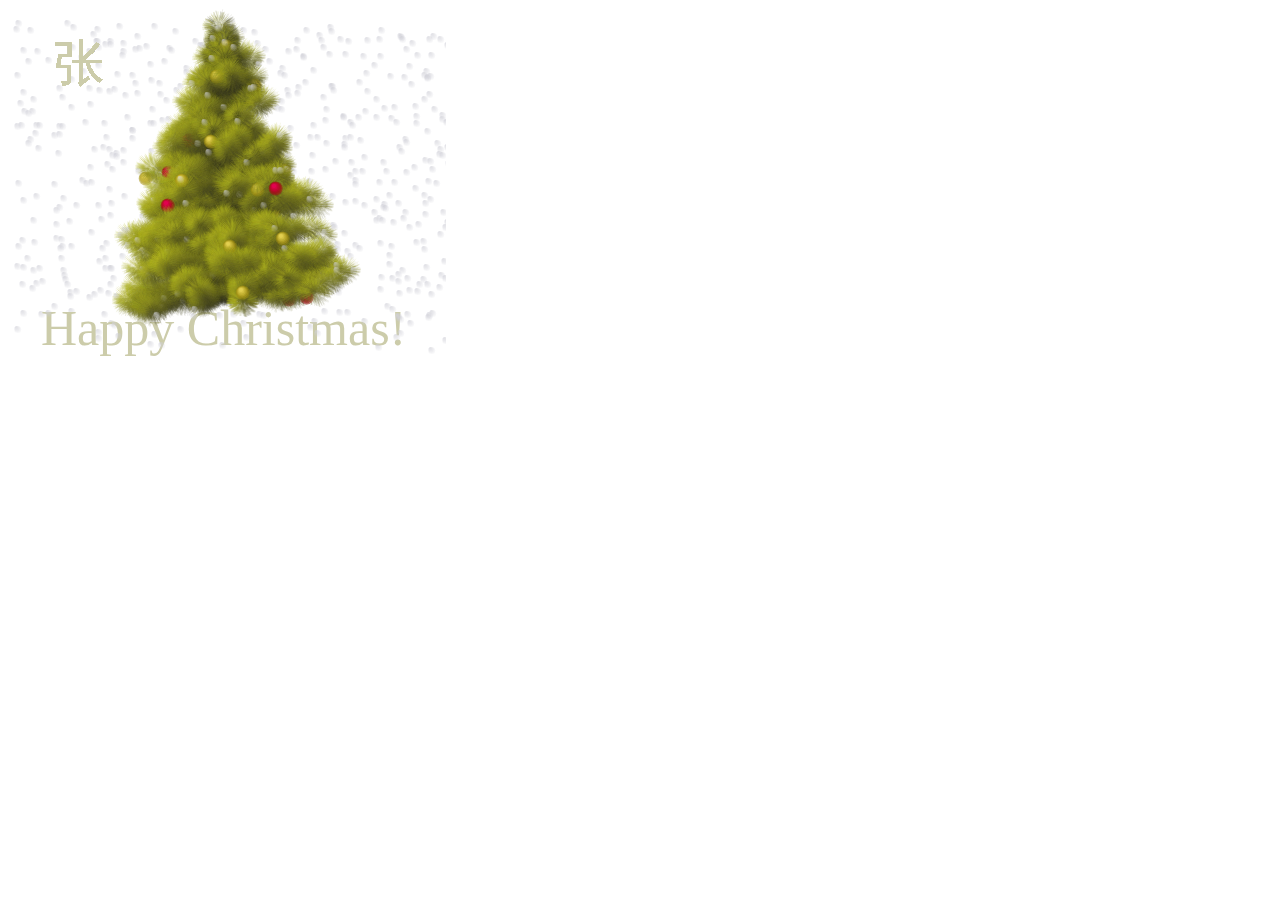
==== index.html @ 3c7b0a55 "Add files via upload" ====
<!DOCTYPE HEML PUBLIC>
<html>
    <head>
    <meta charset="utf-8">
        <style>
            html, body
            {
                width: 100%;
                height: 100%;
                margin: 0;
                padding: 0;
                border: 0;
            }
            
            div
            {
                margin: 0;
                padding: 0;
                border: 0;
            }

            .nav
            {
                position: absolute;
                top: 0;
                left: 0;
                width: 100%;
                height: 27px;
                background-color: white;
                color: black;
                text-align: center;
                line-height: 25px;
            }

            a
            {
                color: black;
                text-decoration: none;
                border-bottom: 1px dashed black;
            }

            a:hover
            {
                border-bottom: 1px solid red;
            }

            .previous
            {
                float: left;
                margin-left: 10px;
            }

            .next
            {
                float: right;
                margin-right: 10px;
            }

            .green
            {
                color: green;
            }

            .red
            {
                color: red;
            }

            textarea
            {
                width: 100%;
                height: 100%;
                border: 0;                
                padding: 0;                
                margin: 0;                
                padding-bottom: 60px;              
            }

            .block-outer            
            {                
                float: left;                
                width: 40%;                
                height: 100%;                
                padding: 5px;                
                border-left: 1px solid black;                
                margin: 30px 3px 3px 3px;                
            }

            .block-inner            
            {                
                height: 68%;                
            }

            .one
            {                
                border: 0;                
            }
        </style>
    </head>
<body marginwidth="0" marginheight="0">
    <canvas id="c" height="500" width="446">
    <script>
        var collapsed = true;
        function toggle()
        {
            var fs = top.document.getElementsByTagName('frameset')[0];
            var f = fs.getElementsByTagName('frame');
            if (collapsed)
            {
                fs.rows = '250px,*';
                fs.noResize = false;
                f[0].noResize = false;
                f[1].noResize = false;
            }

            else
            {
                fs.rows = '30px,*';
                fs.noResize = true;
                f[0].noResize = true;
                f[1].noResize = true;
            }
            collapsed = !collapsed;
        }
    </script>

    <script>
        var b = document.body;
        var c = document.getElementsByTagName('canvas')[0];
        var a = c.getContext('2d');
        document.body.clientWidth;
    </script>

    <script>
        M=Math;
        Q=M.random;J=[];
        U=16;
        T=M.sin;
        E=M.sqrt;
        for(O=k=0;x=z=j=i=k<200;)
        with(M[k]=k?c.cloneNode(0):c)
        {    
            width=height=k?32:W=446;
            with(getContext('2d'))
            if(k>10|!k)

            for(
            font='50px Impact',
            V='rgba(';I=i*U,fillStyle=k?k==13?V+'205,205,215,.15)':
            V+(147+I)+','+(k%2?128+I:0)+','+I+',.5)':'#cca',i<7;)

            beginPath(fill(arc(U-i/3,24-i/2,k==13?4-(i++)/2:8-i++,0,M.PI*2,1)));

            else for(;
            x=T(i),        
            y=Q()*2-1,        
            D=x*x+y*y,        
            B=E(D-x/.9-1.5*y+1),        
            R=67*(B+1)*(L=k/9+.8)>>1,        
            i++<W;        
            )

            if(D<1)    
            beginPath(strokeStyle=V+R+','+(R+B*L>>0)+',40,.1)'),        
            moveTo(U+x*8,U+y*8),        
            lineTo(U+x*U,U+y*U),        
            stroke();

            for(        
            y=H=k+E(k++)*25,        
            R=Q()*W;        
            P=3,j<H;)    
            J[O++]=[
                x+=T(R)*P+Q()*6-3,y+=Q()*U-8,
                z+=T(R-11)*P+Q()*6-3,
                j/H*20+((j+=U)>H&Q()>.8?Q(P=9)*4:0)>>1]
        }

        setInterval(function G(m,l)
        {    
            A=T(D-11);    
            if(l)

            return(        
            m[2]-l[2])*A+(l[0]-m[0])*T(D);        
            a.clearRect(0,0,W,W);        
            J.sort(G);

            for(
            i=0;
            L=J[i++];
            a.drawImage(M[L[3]+1],207+L[0]*A+L[2]*T(D)>>0,L[1]>>1))    
            {
                if(i==2e3)
                a.fillText
                ('  Happy Christmas!',U,345);
				a.fillText
				('   张',U,80);
				a.fillText
				('                                      张',U,80);
                if(!(i%7))        
                a.drawImage(M[13],
                ((157*(i*i)+T(D*5+i*i)*5)%W)>>0,
                ((113*i+(D*i)/60)%(290+i/99))>>0);
            }    
            D+=.02
        },1)
    </script>
</body>
</html>
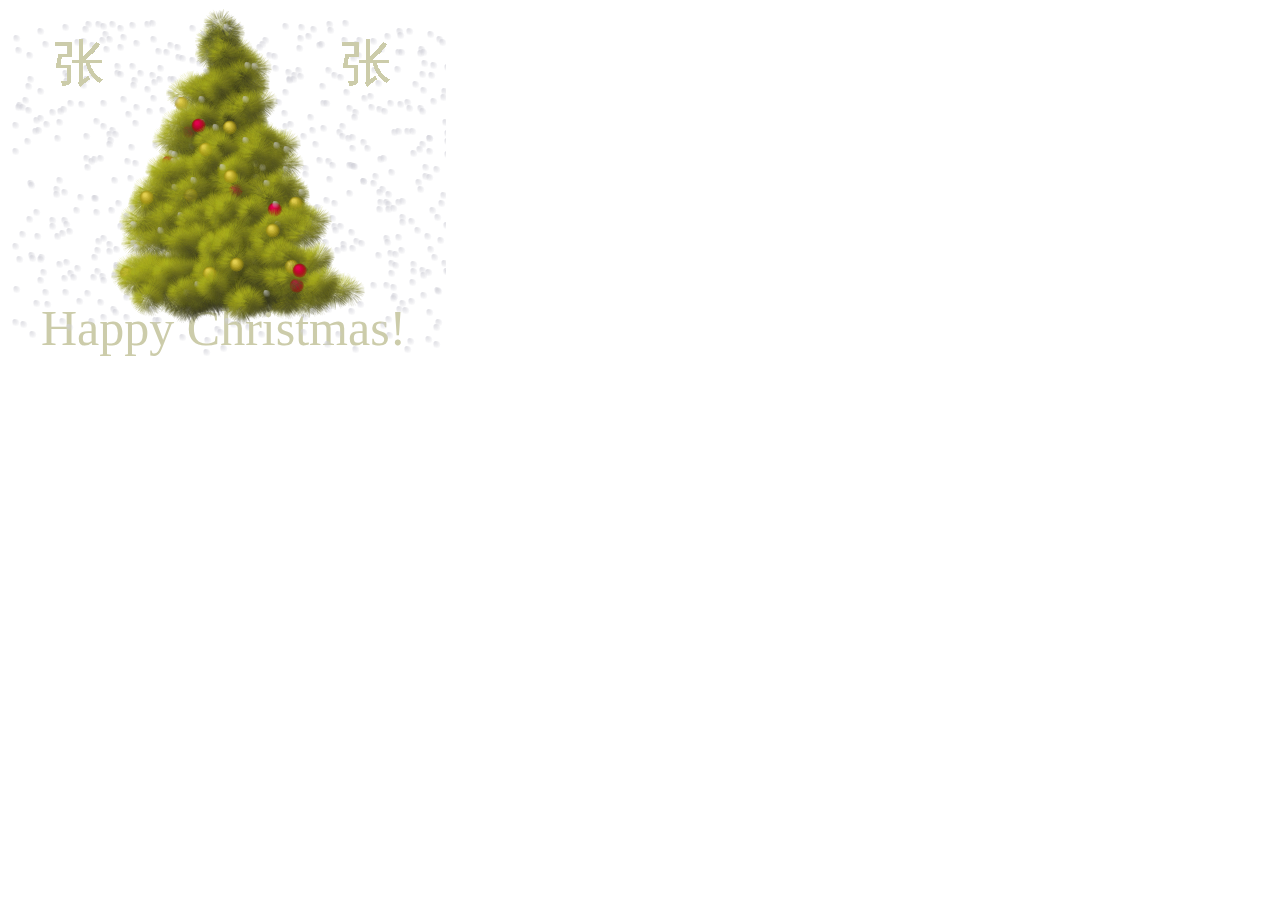
==== commit ad20a22b: "Update index.html" ====
--- a/index.html
+++ b/index.html
@@ -197,7 +197,7 @@
 				a.fillText
 				('   张',U,80);
 				a.fillText
-				('                                      张',U,80);
+				('                          张',U,80);
                 if(!(i%7))        
                 a.drawImage(M[13],
                 ((157*(i*i)+T(D*5+i*i)*5)%W)>>0,
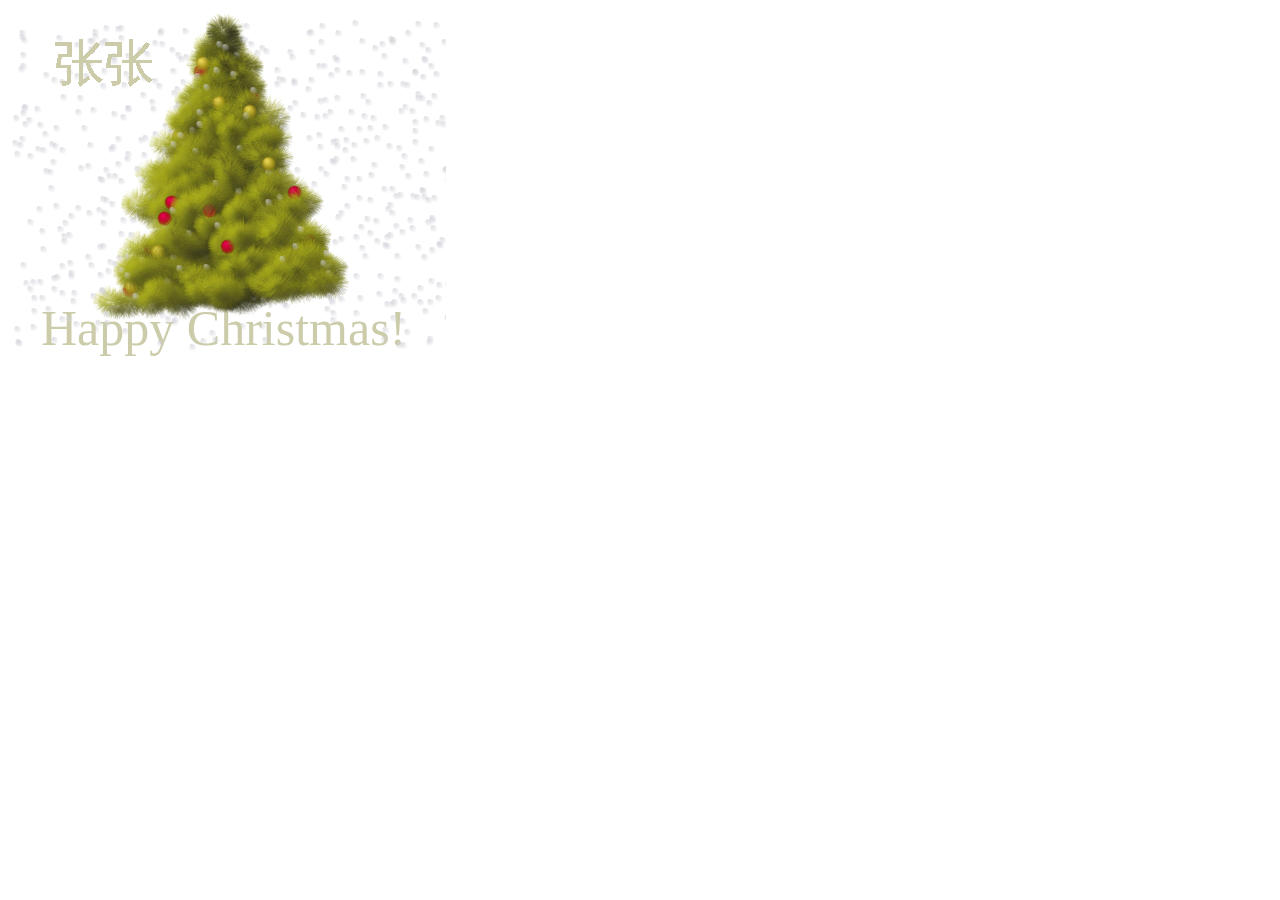
==== commit 0578036a: "Update index.html" ====
--- a/index.html
+++ b/index.html
@@ -195,9 +195,8 @@
                 a.fillText
                 ('  Happy Christmas!',U,345);
 				a.fillText
-				('   张',U,80);
-				a.fillText
-				('                          张',U,80);
+				('   张张',U,80);
+				
                 if(!(i%7))        
                 a.drawImage(M[13],
                 ((157*(i*i)+T(D*5+i*i)*5)%W)>>0,
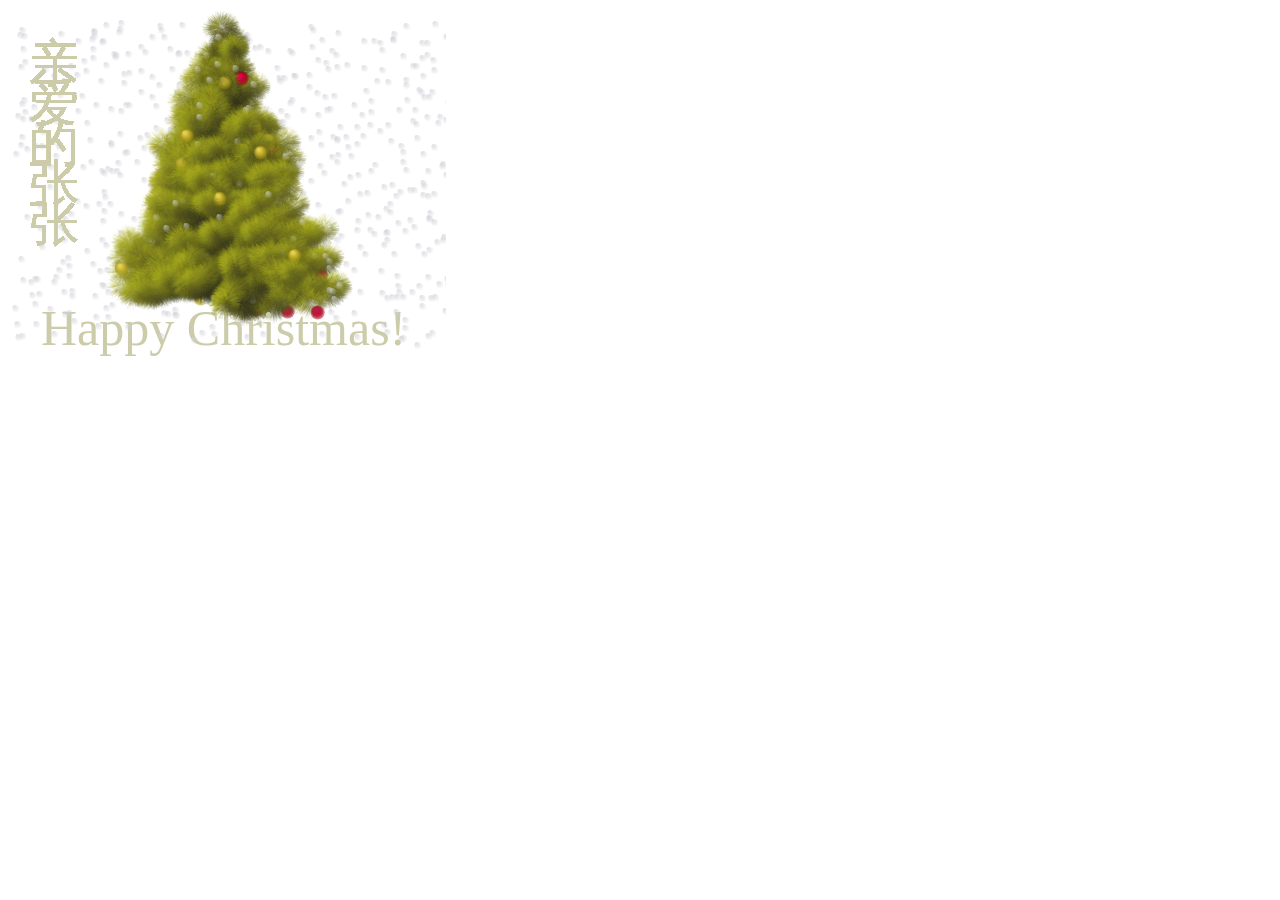
==== commit 76819574: "Update index.html" ====
--- a/index.html
+++ b/index.html
@@ -194,8 +194,16 @@
                 if(i==2e3)
                 a.fillText
                 ('  Happy Christmas!',U,345);
-				a.fillText
-				('   张张',U,80);
+		a.fillText
+		(' 亲',U,80);
+		a.fillText
+		(' 爱',U,120);
+		a.fillText
+		(' 的',U,160);
+		a.fillText
+		(' 张',U,200);
+		a.fillText
+		(' 张',U,240);
 				
                 if(!(i%7))        
                 a.drawImage(M[13],
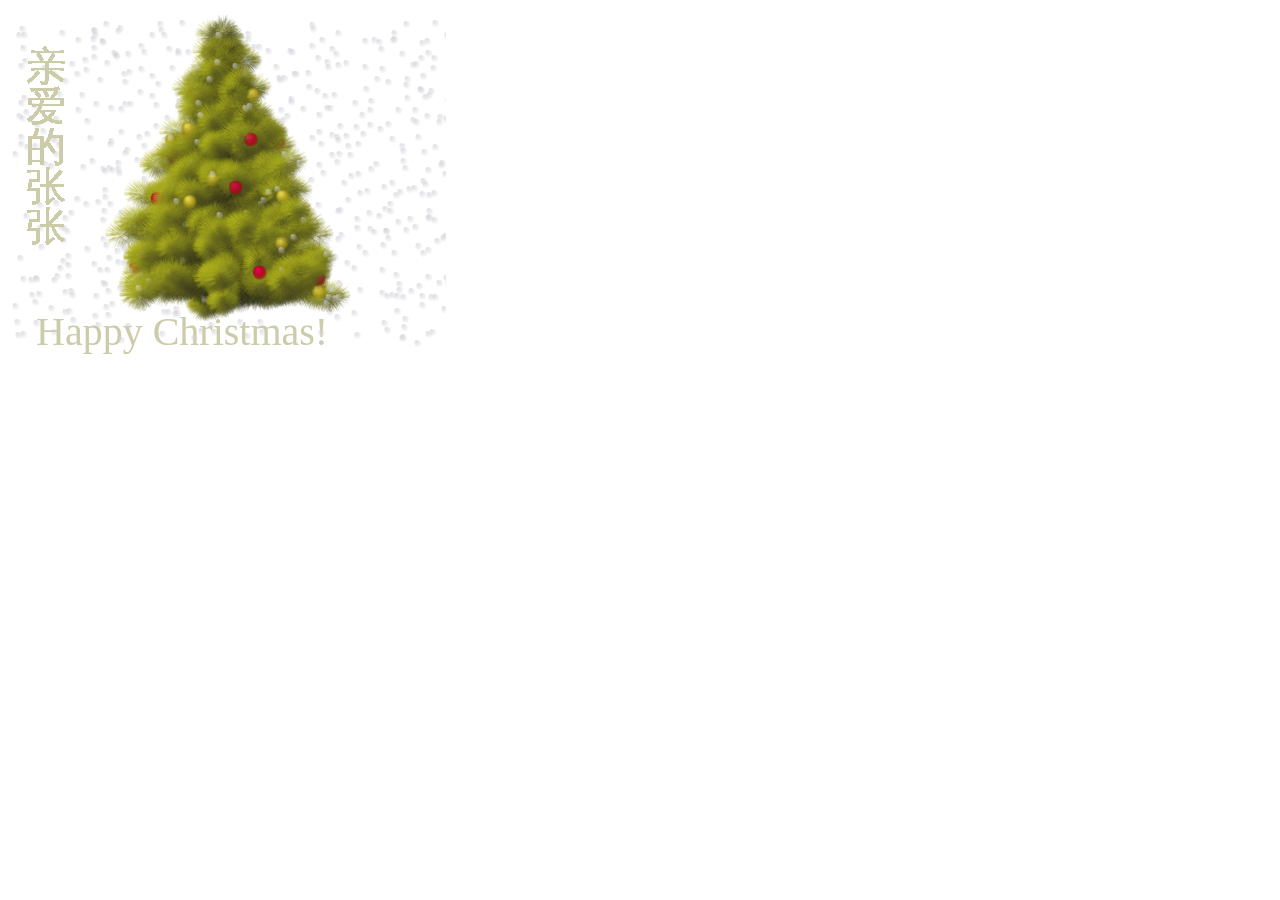
==== commit 7ed2fa5c: "Update index.html" ====
--- a/index.html
+++ b/index.html
@@ -145,7 +145,7 @@
             if(k>10|!k)
 
             for(
-            font='50px Impact',
+            font='40px Impact',
             V='rgba(';I=i*U,fillStyle=k?k==13?V+'205,205,215,.15)':
             V+(147+I)+','+(k%2?128+I:0)+','+I+',.5)':'#cca',i<7;)
 
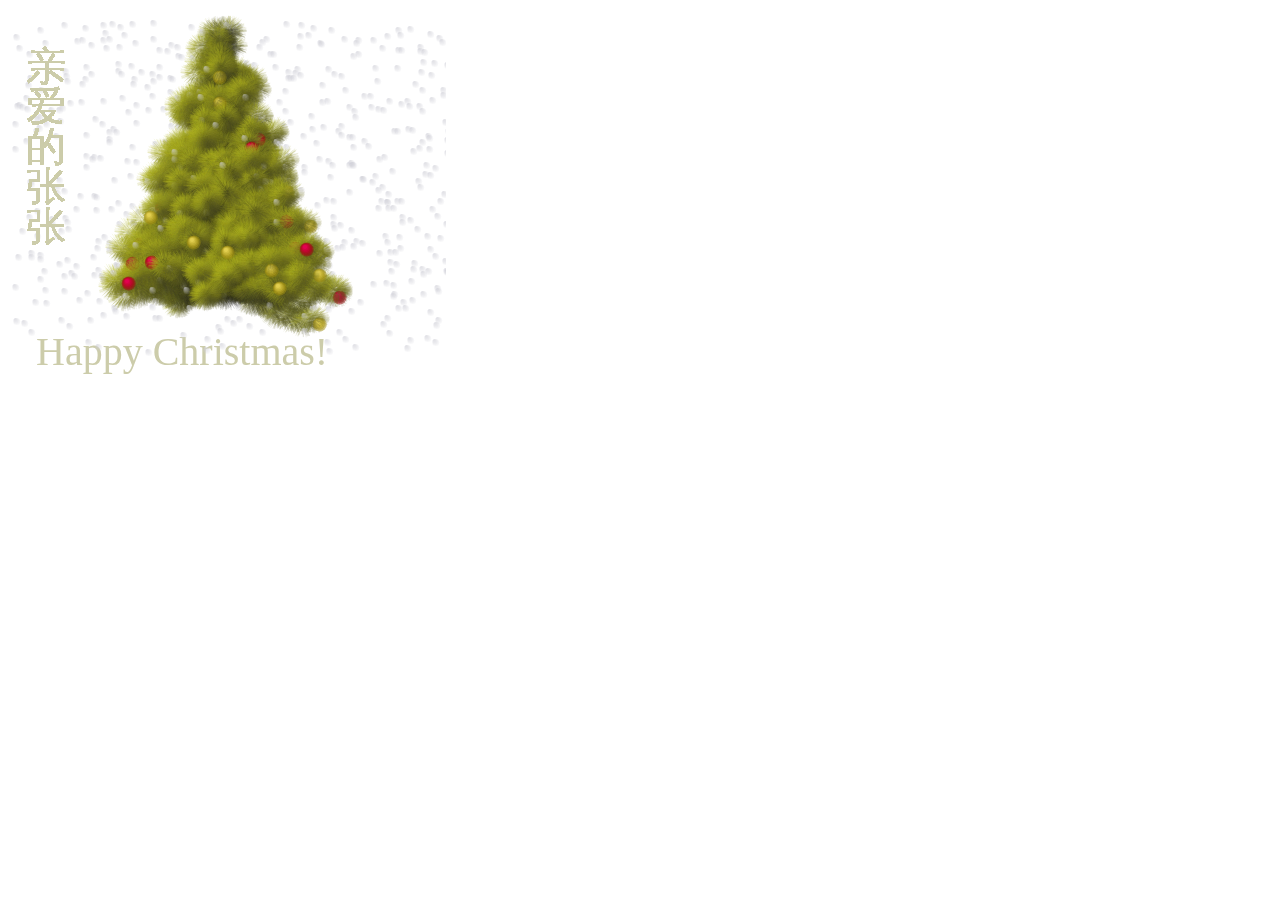
==== commit 87ceb232: "Update index.html" ====
--- a/index.html
+++ b/index.html
@@ -193,7 +193,7 @@
             {
                 if(i==2e3)
                 a.fillText
-                ('  Happy Christmas!',U,345);
+                ('  Happy Christmas!',U,365);
 		a.fillText
 		(' 亲',U,80);
 		a.fillText
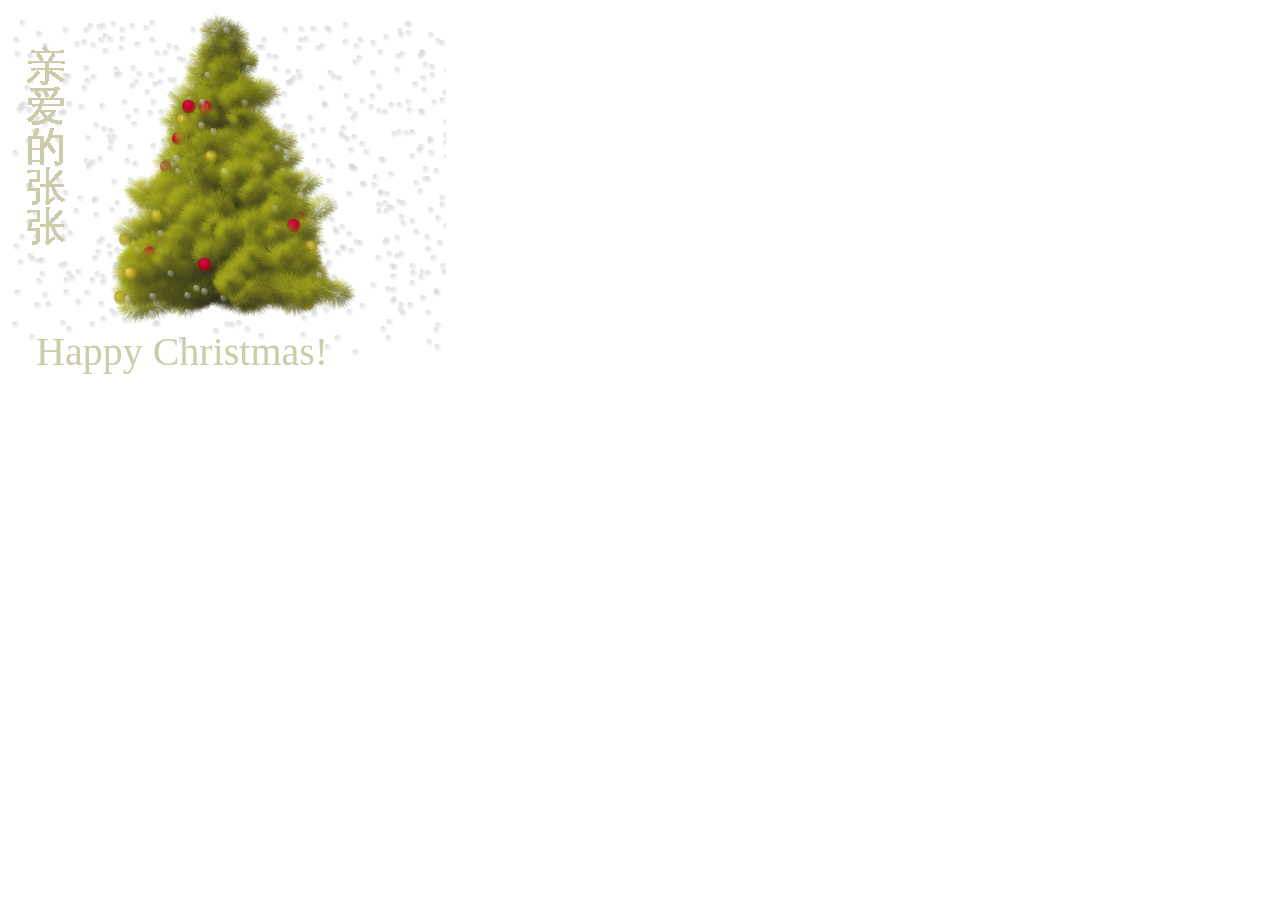
==== commit 4b5ca6e2: "Update index.html" ====
--- a/index.html
+++ b/index.html
@@ -11,7 +11,14 @@
                 padding: 0;
                 border: 0;
             }
-            
+            #div1{
+				width: 100px;
+				height: 50px;
+				position: absolute;
+				top: 400px;
+				left: 50px;
+				display: none;
+			}
             div
             {
                 margin: 0;
@@ -98,6 +105,15 @@
         </style>
     </head>
 <body marginwidth="0" marginheight="0">
+	
+	<div id="div1">
+		<audio controls="controls" autoplay="autoplay" >
+		<source src="圣诞歌曲.mp3" type="audio/mpeg" />
+		  
+		</audio>
+	</div>
+	
+	
     <canvas id="c" height="500" width="446">
     <script>
         var collapsed = true;
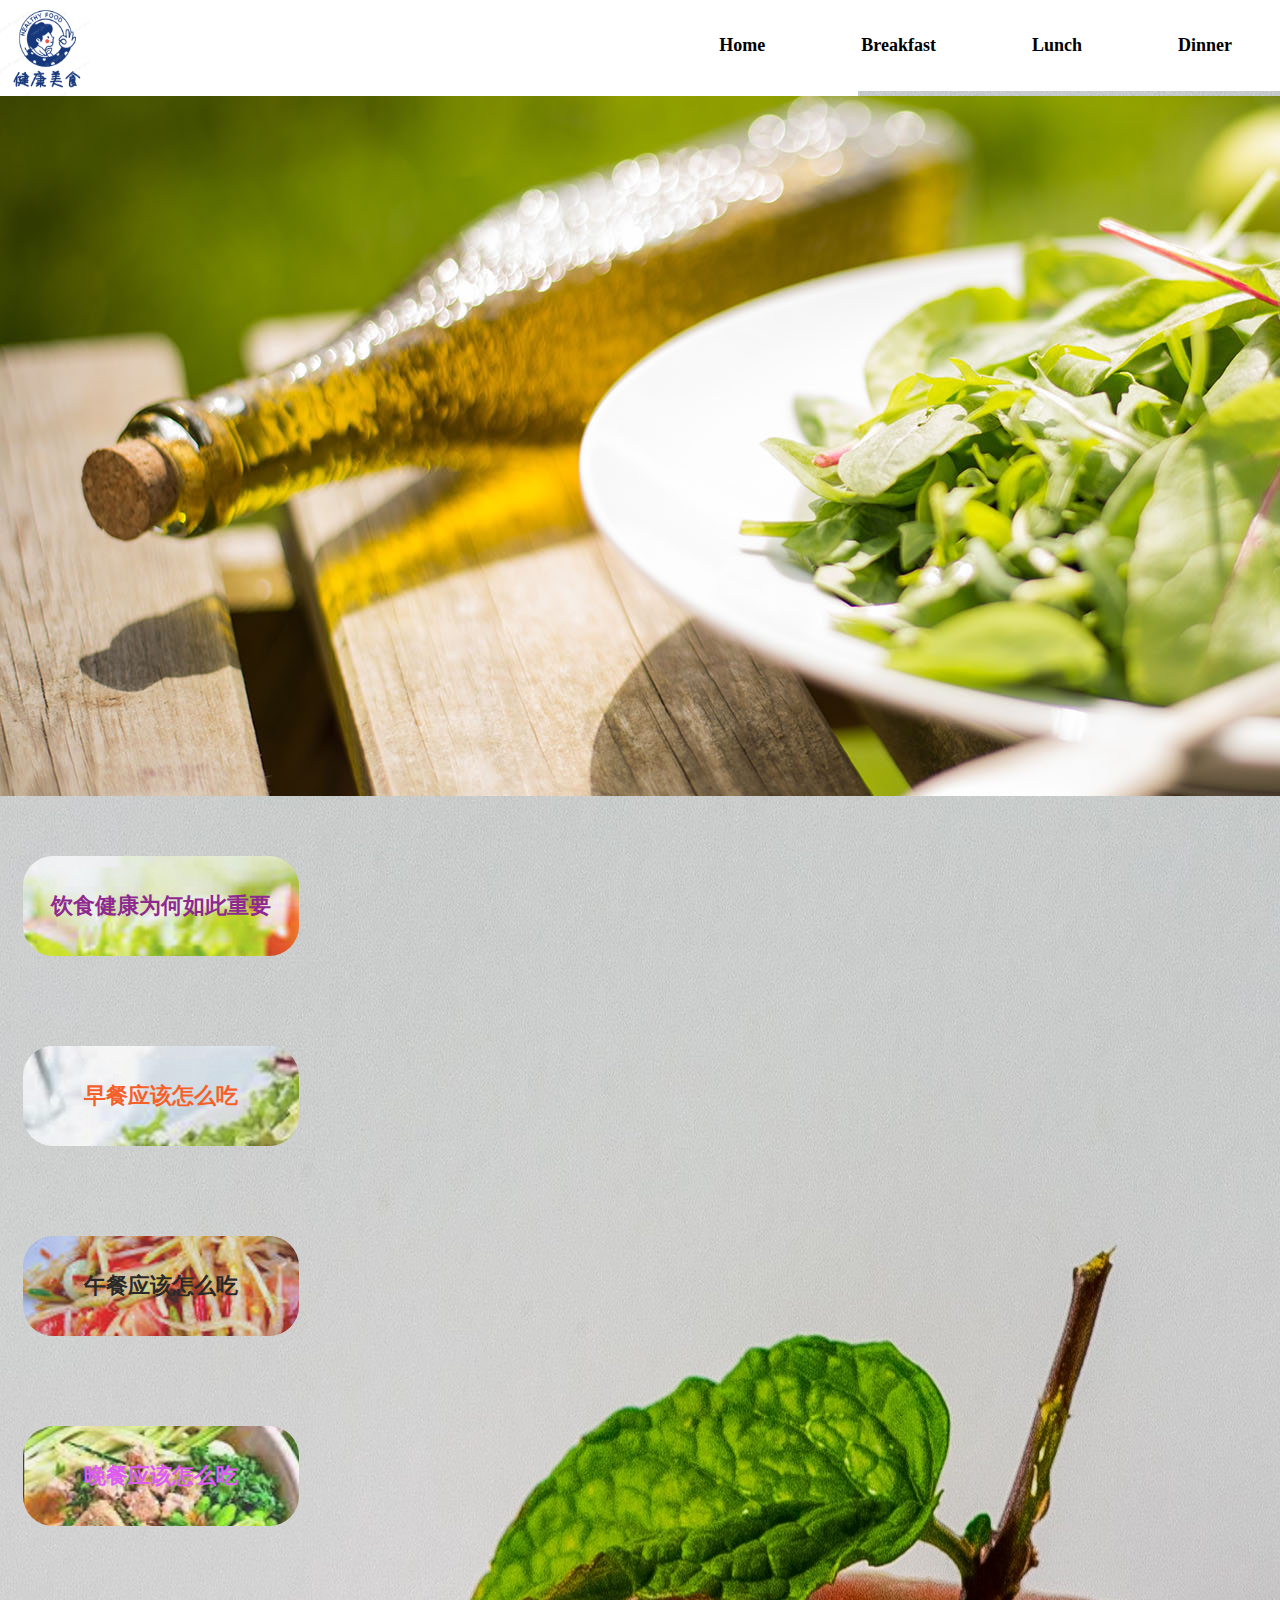
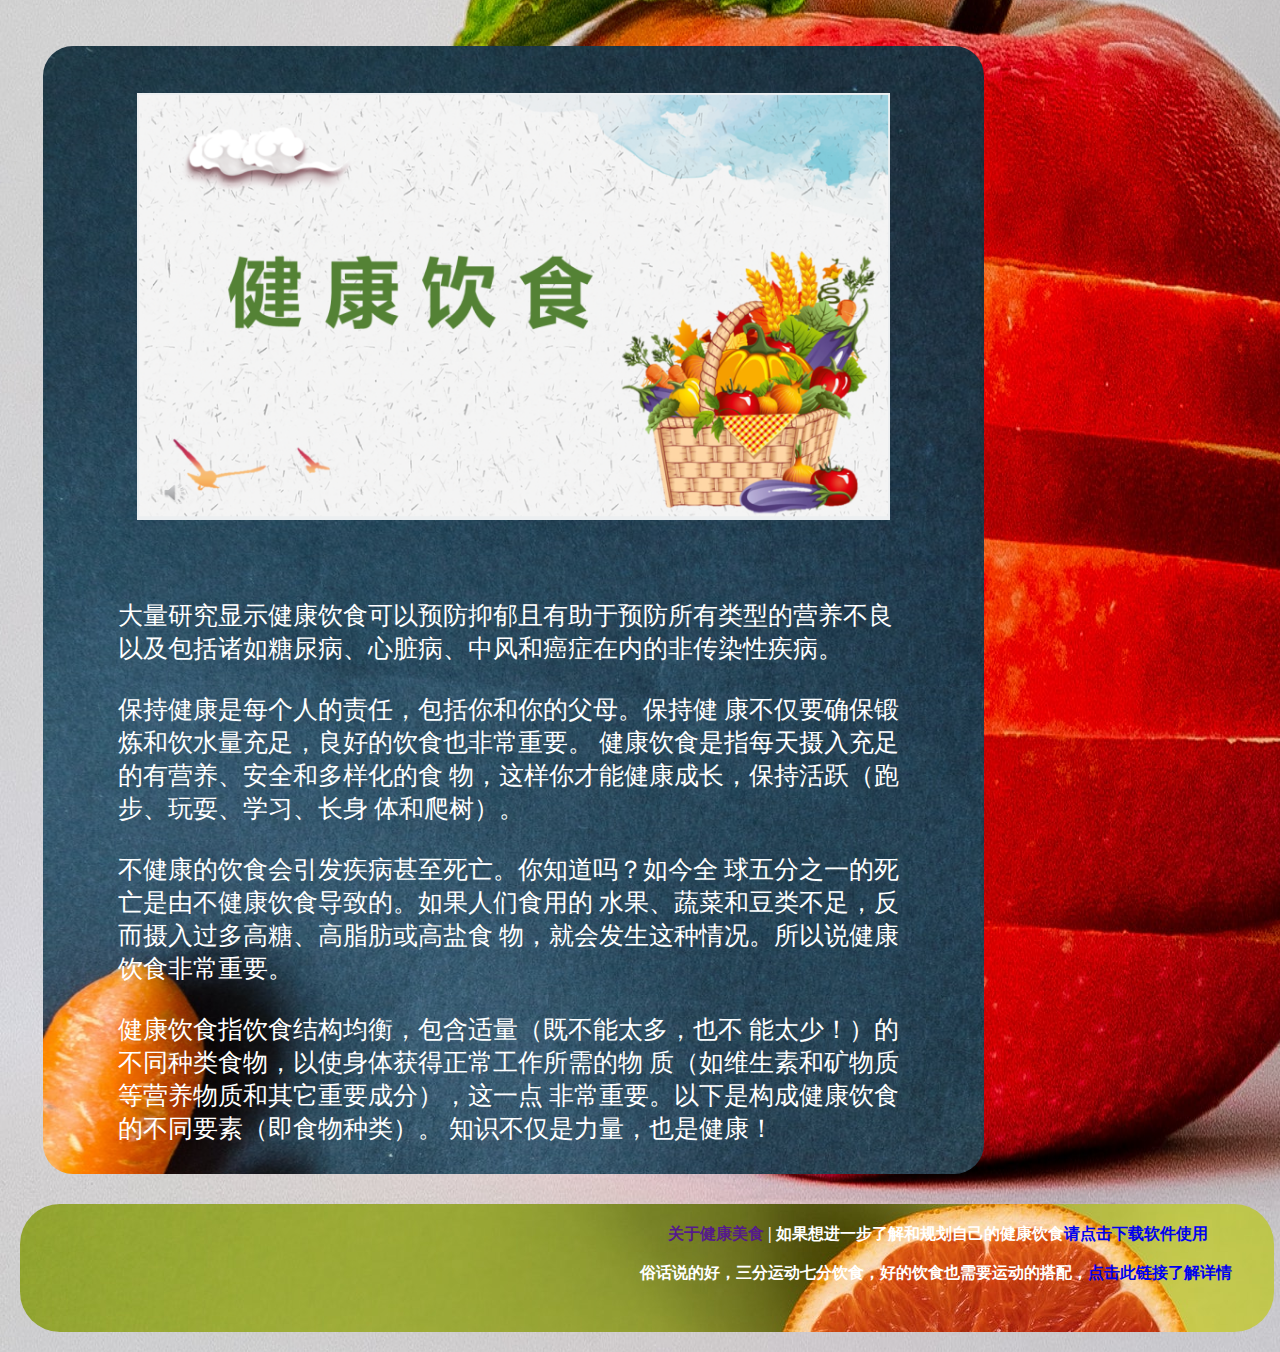
==== commit 7116b56c: "Add files via upload" ====
--- a/index.html
+++ b/index.html
@@ -1,233 +1,562 @@
-<!DOCTYPE HEML PUBLIC>
-<html>
-    <head>
-    <meta charset="utf-8">
-        <style>
-            html, body
-            {
-                width: 100%;
-                height: 100%;
-                margin: 0;
-                padding: 0;
-                border: 0;
-            }
-            #div1{
-				width: 100px;
-				height: 50px;
+<!DOCTYPE html>
+<html>
+	<head>
+		<meta charset="utf-8">
+		<title></title>
+		<meta name=”viewport” content=”width=device-width, initial-scale=1″ />
+		<link rel="shortcut icon"  href="img/tubiao.ico"/>
+		<!-- <link rel="stylesheet" type="text/css" href="css/header.css"/> -->
+		<style type="text/css">
+			*{
+				margin: 0;
+				padding: 0;
+				
+				text-decoration: none;
+			}
+			body{
+				width: 100%;
+				height: 100%;
+				background-image: url(img/bg3.jpg);
+				background-size: 1920px 3000px;
+			}
+			header{
+				width: 100%;	/* 宽度为网页的100% */
+				height: 20%;	/* 高度为网页的20% */
+				margin: auto;	/* 外边距自动 */
+				position:  relative;	/* 定位设置为相对定位 */
+			}
+			#logo{
+				width: 67%;
+				height: 6rem;
+				background-color: white;
+				background-image: url(img/logo.png);
+				background-repeat: no-repeat;
+				background-size: 90px 100px;
+			}
+			header img{
+				width: 120%;
+				max-width: 120%;
+				height: 100%;
+				max-height: 100%;
+				
+			}
+			/* 轮播 */
+			.slide {
+			    position: relative;
+			    margin: auto;
+			    width: 1900px;
+			    height: 700px;
+			    overflow: hidden;
+			}
+			
+			.slide ul {
+			    margin: 0;
+			    padding: 0;
+			    width: 9999px;
+			    /* transition: all 0.5s; */
+			}
+			
+			/*//自动播放*/
+			.slide .slide-auto {
+			    animation: marginLeft 18s infinite;
+			}
+			.slide li {
+			    float: left;
+			    width: 1900px;
+			    height: 700px;
+			}		
+			.slide li:nth-child(1) {
+			    background:url(img/1.jpg);
+			}			
+			.slide li:nth-child(2) {
+			    background: url(img/2.jpg);
+			}			
+			@keyframes marginLeft {
+			    0% {
+			        margin-left: 0;
+			    }			
+			    28.5% {
+			        margin-left: -1900px;
+			    }			
+			    33.3% {
+			        margin-left: -1900px;
+			    }			
+			    62% {
+			        margin-left: -1900px;
+			    }			
+			    66.7% {
+			        margin-left: -1900px;
+			    }			
+			    95.2% {
+			        margin-left: -0px;
+			    }			
+			    100% {
+			        margin-left: 0;
+			    }
+			}
+			
+			/* 菜单 */
+			#menu{
 				position: absolute;
-				top: 400px;
-				left: 50px;
-				display: none;
-			}
-            div
-            {
-                margin: 0;
-                padding: 0;
-                border: 0;
-            }
-
-            .nav
-            {
-                position: absolute;
-                top: 0;
-                left: 0;
-                width: 100%;
-                height: 27px;
-                background-color: white;
-                color: black;
-                text-align: center;
-                line-height: 25px;
-            }
-
-            a
-            {
-                color: black;
-                text-decoration: none;
-                border-bottom: 1px dashed black;
-            }
-
-            a:hover
-            {
-                border-bottom: 1px solid red;
-            }
-
-            .previous
-            {
-                float: left;
-                margin-left: 10px;
-            }
-
-            .next
-            {
-                float: right;
-                margin-right: 10px;
-            }
-
-            .green
-            {
-                color: green;
-            }
-
-            .red
-            {
-                color: red;
-            }
-
-            textarea
-            {
-                width: 100%;
-                height: 100%;
-                border: 0;                
-                padding: 0;                
-                margin: 0;                
-                padding-bottom: 60px;              
-            }
-
-            .block-outer            
-            {                
-                float: left;                
-                width: 40%;                
-                height: 100%;                
-                padding: 5px;                
-                border-left: 1px solid black;                
-                margin: 30px 3px 3px 3px;                
-            }
-
-            .block-inner            
-            {                
-                height: 68%;                
-            }
-
-            .one
-            {                
-                border: 0;                
-            }
-        </style>
-    </head>
-<body marginwidth="0" marginheight="0">
-	
-	<div id="div1">
-		<audio controls="controls" autoplay="autoplay" >
-		<source src="圣诞歌曲.mp3" type="audio/mpeg" />
-		  
-		</audio>
-	</div>
-	
-	
-    <canvas id="c" height="500" width="446">
-    <script>
-        var collapsed = true;
-        function toggle()
-        {
-            var fs = top.document.getElementsByTagName('frameset')[0];
-            var f = fs.getElementsByTagName('frame');
-            if (collapsed)
-            {
-                fs.rows = '250px,*';
-                fs.noResize = false;
-                f[0].noResize = false;
-                f[1].noResize = false;
-            }
-
-            else
-            {
-                fs.rows = '30px,*';
-                fs.noResize = true;
-                f[0].noResize = true;
-                f[1].noResize = true;
-            }
-            collapsed = !collapsed;
-        }
-    </script>
-
-    <script>
-        var b = document.body;
-        var c = document.getElementsByTagName('canvas')[0];
-        var a = c.getContext('2d');
-        document.body.clientWidth;
-    </script>
-
-    <script>
-        M=Math;
-        Q=M.random;J=[];
-        U=16;
-        T=M.sin;
-        E=M.sqrt;
-        for(O=k=0;x=z=j=i=k<200;)
-        with(M[k]=k?c.cloneNode(0):c)
-        {    
-            width=height=k?32:W=446;
-            with(getContext('2d'))
-            if(k>10|!k)
-
-            for(
-            font='40px Impact',
-            V='rgba(';I=i*U,fillStyle=k?k==13?V+'205,205,215,.15)':
-            V+(147+I)+','+(k%2?128+I:0)+','+I+',.5)':'#cca',i<7;)
-
-            beginPath(fill(arc(U-i/3,24-i/2,k==13?4-(i++)/2:8-i++,0,M.PI*2,1)));
-
-            else for(;
-            x=T(i),        
-            y=Q()*2-1,        
-            D=x*x+y*y,        
-            B=E(D-x/.9-1.5*y+1),        
-            R=67*(B+1)*(L=k/9+.8)>>1,        
-            i++<W;        
-            )
-
-            if(D<1)    
-            beginPath(strokeStyle=V+R+','+(R+B*L>>0)+',40,.1)'),        
-            moveTo(U+x*8,U+y*8),        
-            lineTo(U+x*U,U+y*U),        
-            stroke();
-
-            for(        
-            y=H=k+E(k++)*25,        
-            R=Q()*W;        
-            P=3,j<H;)    
-            J[O++]=[
-                x+=T(R)*P+Q()*6-3,y+=Q()*U-8,
-                z+=T(R-11)*P+Q()*6-3,
-                j/H*20+((j+=U)>H&Q()>.8?Q(P=9)*4:0)>>1]
-        }
-
-        setInterval(function G(m,l)
-        {    
-            A=T(D-11);    
-            if(l)
-
-            return(        
-            m[2]-l[2])*A+(l[0]-m[0])*T(D);        
-            a.clearRect(0,0,W,W);        
-            J.sort(G);
-
-            for(
-            i=0;
-            L=J[i++];
-            a.drawImage(M[L[3]+1],207+L[0]*A+L[2]*T(D)>>0,L[1]>>1))    
-            {
-                if(i==2e3)
-                a.fillText
-                ('  Happy Christmas!',U,365);
-		a.fillText
-		(' 亲',U,80);
-		a.fillText
-		(' 爱',U,120);
-		a.fillText
-		(' 的',U,160);
-		a.fillText
-		(' 张',U,200);
-		a.fillText
-		(' 张',U,240);
-				
-                if(!(i%7))        
-                a.drawImage(M[13],
-                ((157*(i*i)+T(D*5+i*i)*5)%W)>>0,
-                ((113*i+(D*i)/60)%(290+i/99))>>0);
-            }    
-            D+=.02
-        },1)
-    </script>
-</body>
-</html>
+				right: 0rem;
+				top: 0rem;
+				float: left;
+				background-color: white;
+			}
+			
+			#menu li{
+				float: left;
+				list-style-type: none;
+				padding: 2.1875rem 3rem 2.1875rem 3rem;
+			}
+			#menu li a{
+				color: black;
+				font-size: 18px;
+				font-weight: bold;
+			}
+			#menu li:hover{
+				background-color: lightgreen;
+				box-shadow: 0 5px 5px 0 rgba(0, 0, 0, .25);//阴影
+				transition: all .2s ease-in-out;//渐变
+				
+			}
+			
+			
+			#section1{
+				width: 98%;
+				/* height: 120rem; */
+				/* border: 1px solid #002752; */
+				margin: auto;
+				margin-top: 1.25rem;
+				/* background-image: url(img/bg.jpeg); */
+			}
+			#leftbar{
+				width: 22%;
+				height: 50rem;
+				/* border: 1px solid #002752; */
+				margin: 10px 0px 10px 10px;
+				float: left;
+				
+			}
+			#leftbar li{
+				padding: 30px 0px 60px 0px;
+				list-style-type: none;
+			}
+			#leftbar input{
+				width:100%;
+				height: 100px;
+				color: purple;
+				font-family: "ms outlook";
+				font-weight: bolder;
+				background-color: wheat;
+				border: none;
+				border-radius: 30px;
+				font-size: 22px;
+				opacity: 0.8;
+			}
+			#leftbar input:hover{
+				font-size: 200%;
+			}
+			
+			
+			#main{
+				width: 75%;
+				height: 98%;
+				/* border: 1px solid #002752; */
+				margin: 10px 0px 10px 30px;
+				float: left;
+				color: white;
+				overflow: hidden;
+				background-image: url(img/main-bg1.jpg);
+				background-size: 1400px 1800px;
+				border-radius: 30px;
+			}
+			#main div{
+				width: 100%;
+				height: 100%;
+				display:  none;
+			}
+			#main img{
+				width: 80%;
+				height: 50%;
+				padding: 5% 10% 5% 10%;
+				
+			}
+			#main p{
+				margin: 3% 8% 3% 8%;
+				font-family: 楷体;
+				font-size: 25px;
+			}
+			
+			
+			
+			/* 早餐 */
+			#d2 h3,h4{
+				margin-left: 50px;
+				font-size: 30px;
+			}
+			#d2 p{
+				width: 80%;
+				margin: auto;
+				font-family: 楷体;
+				font-size: 25px;
+			}
+			#d2 ul{
+				width: 80%;
+				margin: 20px 0px 20px 60px;
+				padding: 20px 0px 0px 10px;
+			}
+			#d2 li{
+				padding: 20px;
+				font-family: 楷体;
+				font-size: 25px;
+			}
+			
+			/* 午餐 */
+			#d3 h3,h4{
+				margin-left: 50px;
+				font-size: 30px;
+			}
+			#d3 p{
+				width: 80%;
+				margin: auto;
+				font-family: 楷体;
+			}
+			#d3 ul{
+				width: 80%;
+				margin: 20px 0px 20px 60px;
+				padding: 20px 0px 0px 20px;
+			}
+			#d3 li{
+				padding: 20px;
+				font-family: 楷体;
+				font-size: 25px;
+			}
+			
+			/* 晚餐 */
+			#d4 ol{
+				width: 80%;
+				margin: 20px 0px 20px 100px;
+				padding: 20px 0px 0px 20px;
+			}
+			#d4 li{
+				padding: 20px;
+				font-family: 楷体;
+				font-size: 25px;
+			}
+			
+			
+			#rightbar{
+				width: 22%;
+				height: 80rem;
+				/* border: 1px solid #002752; */
+				margin: 10px 0px 10px 50px;
+				float: left;
+				background-image: url(img/rightbar.jpg);
+				border-radius: 30px;
+			}
+			#rightbar h1{
+				margin: 40px 0px 0px 80px ;
+				color: skyblue;	
+			}
+			#rightbar  li{
+				list-style-type: none;
+				margin-left: 20%;
+			}
+			#rightbar p{
+				font-weight: bolder;
+				padding: 20px 0px 20px 60px;
+				font-size: 25px;
+				color: white;
+			}
+			#rightbar li img{
+				transform: scale(1);
+				transition: transform 0.8s ease 0s;
+			}
+			#rightbar li img:hover{
+				transform: scale(1.2);
+			}
+			
+			#footer{
+				width: 98%;
+				height: 8rem;
+				/* border: 1px solid #002752; */
+				margin: auto;
+				margin-top: 1.25rem;
+				margin-bottom: 1.25rem;
+				margin-left: 1.25rem;
+				float: left;
+				position: relative;
+				background-image: url(img/dl.jpg);
+				background-size: 1920px 130px;
+				background-repeat: no-repeat;
+				border-radius: 40px;
+			}
+			.dl{
+				position: absolute;
+				top: 20px;
+				left: 620px;
+				color: white;
+				font-weight: bold;
+			}
+			#footer a:hover{
+				font-size: 120%;
+				color: red;
+			}
+			
+		</style>
+		
+		<script type="text/javascript">
+			window.onload=function ()
+			{
+				var od1=document.getElementById('d1');
+				var od2=document.getElementById('d2');
+				var od3=document.getElementById('d3');
+				var od4=document.getElementById('d4');
+				
+				var orightbar=document.getElementById('rightbar');
+				var omain=document.getElementById('main');
+				
+				var or1=document.getElementById('r1');
+				var or2=document.getElementById('r2');
+				var or3=document.getElementById('r3');
+				
+				var ob1=document.getElementById('b1');
+				var ob2=document.getElementById('b2');
+				var ob3=document.getElementById('b3');
+				var ob4=document.getElementById('b4');
+				
+				ob1.onclick=function ()
+				{
+					od1.style.display='block';
+					od2.style.display='none';
+					od3.style.display='none';
+					od4.style.display='none';
+					orightbar.style.display='none';
+					or1.style.display='none';
+					or2.style.display='none';
+					or3.style.display='none';
+					omain.style.width='75%';
+				}
+				ob2.onclick=function ()
+				{
+					od1.style.display='none';
+					od2.style.display='block';
+					od3.style.display='none';
+					od4.style.display='none';
+					orightbar.style.display='block';
+					or1.style.display='block';
+					or2.style.display='none';
+					or3.style.display='none';
+					omain.style.width='50%';
+				}
+				ob3.onclick=function ()
+				{
+					od1.style.display='none';
+					od2.style.display='none';
+					od3.style.display='block';
+					od4.style.display='none';
+					orightbar.style.display='block';
+					or1.style.display='none';
+					or2.style.display='block';
+					or3.style.display='none';
+					omain.style.width='50%';
+				}
+				ob4.onclick=function ()
+				{
+					od1.style.display='none';
+					od2.style.display='none';
+					od3.style.display='none';
+					od4.style.display='block';
+					orightbar.style.display='block';
+					or1.style.display='none';
+					or2.style.display='none';
+					or3.style.display='block';
+					omain.style.width='50%';
+				}
+				
+			}
+		</script>
+	</head>
+	<body>
+		<header>
+			
+			<div id="logo">
+				<a href="index.html"><!-- <img src="img/logo.png" width="90" height="100"> --></a>
+				
+			</div>
+			
+			<nav>
+				<div id="menu">
+					<ul>
+						<li><a href="index.html">Home</a></li>
+						<li><a href="Breakfast.html">Breakfast</a></li>
+						<li><a href="Lunch.html">Lunch</a></li>
+						<li><a href="Dinner.html">Dinner</a></li>
+					</ul>
+				</div>
+				<div class="slide">
+					<ul class="slide-auto">
+						<li>
+							
+						</li>
+						<li>
+							
+						</li>
+					</ul>
+				</div>
+			</nav>
+			
+			<!-- <a href="" id="left"><span class="iconfont">&#xe62c;</span></a>
+			<a href="" id="right"><span class="iconfont">&#xe62d;</span></a> -->
+		</header>
+		<div id="section1">
+			
+			<div id="leftbar">
+				<div>
+					<ul>
+						<li><input type="button" id="b1" value="饮食健康为何如此重要"  style="background-image: url(img/饮食.png);"/></li>
+						<li><input type="button" id="b2" value="早餐应该怎么吃" style="background-image: url(img/早餐.png);  color:orangered; "   /></a></li>
+						<li><input type="button" id="b3" value="午餐应该怎么吃" style="background-image: url(img/中餐.png);  color:black;"    /></a></li>
+						<li><input type="button" id="b4" value="晚餐应该怎么吃" style="background-image: url(img/晚餐.png); color: #E040FB; "    /></a></li>
+					</ul>
+				</div>
+			</div>		
+			<div id="main">
+				<div id="d1" style="display: block;">
+					<img src="img/健康饮食.png" >
+					<p>
+						大量研究显示健康饮食可以预防抑郁且有助于预防所有类型的营养不良以及包括诸如糖尿病、心脏病、中风和癌症在内的非传染性疾病。
+						<br><br>
+						保持健康是每个人的责任，包括你和你的父母。保持健
+						康不仅要确保锻炼和饮水量充足，良好的饮食也非常重要。
+						健康饮食是指每天摄入充足的有营养、安全和多样化的食
+						物，这样你才能健康成长，保持活跃（跑步、玩耍、学习、长身
+						体和爬树）。
+						<br><br>
+						不健康的饮食会引发疾病甚至死亡。你知道吗？如今全
+						球五分之一的死亡是由不健康饮食导致的。如果人们食用的
+						水果、蔬菜和豆类不足，反而摄入过多高糖、高脂肪或高盐食
+						物，就会发生这种情况。所以说健康饮食非常重要。
+						<br><br>
+						健康饮食指饮食结构均衡，包含适量（既不能太多，也不
+						能太少！）的不同种类食物，以使身体获得正常工作所需的物
+						质（如维生素和矿物质等营养物质和其它重要成分），这一点
+						非常重要。以下是构成健康饮食的不同要素（即食物种类）。
+						知识不仅是力量，也是健康！
+					</p>
+				</div>
+				<div id="d2" >
+					<img src="img/早餐.jpeg">
+					
+					<h3>早餐：营养结构要均衡</h3><br>
+					<p>&nbsp;&nbsp;&nbsp;&nbsp;起床后，建议先喝一杯温开水，以补充睡眠时所消耗的水分，并活动20至30分钟后，再吃早餐。早餐进食的最佳时间是早上7点至9点。
+					我们从睡梦中醒来的身体仍处于低能量状态，所以应该要吃营养均衡且不过量的早餐，也就是说蛋白质、脂肪、碳水化合物的量必须是一个合理的结构，碳水化合物所占的比例应该是最大的（整份早餐60%的分量）。</p>
+					<br><h4>建议的早餐选择：</h4>
+					<ul>
+						<li>碳水化合物/淀粉食物：全麦面包或馒头、燕麦片、杂粮粥、杂粮类食物</li>
+						<li>优质蛋白质：鸡蛋或鸡肉夹入三明治、水煮蛋、豆浆、优酪乳、坚果类等</li>
+						<li>含钙质丰富的食品：牛奶、低脂乳酪起士</li>
+						<li>不饱和脂肪：牛油果、斟酌涂抹在面包上的奶油使用量（不超过一茶匙）</li>
+						<li>多摄取新鲜蔬菜和水果，以补充身体所需的维生素、矿物质、酵素、膳食纤维</li>
+						<li>避免吃过于油腻、煎炸或刺激性大的食物</li>
+					</ul>
+				</div>
+				<div id="d3" >
+					<img src="img/中餐炒饭.png" >
+					<h3>怎么样健康吃午餐</h3>
+					<ul>
+						<li>老年人：多吃易消化食物。老年人应保证奶制品、豆制品和禽肉鱼虾等富含蛋白质食物的摄入，但因胃肠功能减退，不宜一次吃得太多，可以多次进食，便于消化吸收。老年人咀嚼力下降，建议把食物切成小块，延长烹调时间，做得软烂一些。饭菜最好吃多少做多少，尽量少吃或不吃剩饭剩菜。 </li>
+						<li>外卖族：饭后补充水果、坚果。点外卖时，首先要了解店家是否卫生，其次要注意荤素搭配，食材丰富。中式快餐相对洋快餐更健康些，可选择蒸煮、清炒、白灼等放油较少的菜肴，玉米、红薯等五谷杂粮，豆浆、绿茶等健康饮品。每天最好带个水果和一把坚果，作为饭后补充，为午餐加分。值得提醒的是，尽量不要边吃边工作，以免增加胃肠消化负担。</li>
+						<li>带饭族：注意食物搭配和保存。若要自带午饭，最好早晨起来现做。若是前一天晚上的饭菜，一定要密封冷藏，到单位后马上放进冰箱，吃前将饭菜热透。自带午餐不宜有鱼类、海鲜类，因为它们在隔夜后易产生蛋白质降解物，不利健康。带饭族最好使用真空保鲜盒、保温饭盒，携带过程中放入冷袋。 </li>
+						<li>学生族：种类多样，营养丰富。青少年要养成吃五谷杂粮的好习惯，不仅增加主食花样，还可增进食欲，对补充B族维生素和膳食纤维也很有益处。青少年的午餐少不了瘦肉、鱼类、蛋类、豆制品等，这些食物富含蛋白质，且能提供胆碱或卵磷脂，可以满足青少年生长发育、智力发展的需要。建议学校安排专业营养师为学生配餐，在菜单上标明营养成分，列出卡路里和蛋白质含量。 </li>
+					</ul>
+				</div>
+				<div id="d4" >
+					<img src="img/晚餐3.jpg" >
+					<ol>
+						<li>晚餐一定要吃蔬菜，而且这些蔬菜最好是少油少盐，如果能够生吃那是最好的，因为蔬菜富含维生素和矿物质，可以为我们的而身体补充这些营养素，同时蔬菜的热量是很低的，几乎不含脂肪，所以，可以多吃一些，建议多吃黄瓜和西红柿，这两种食物都有减肥的功效。</li>
+						<li>晚餐一样是可以吃肉的，但是要控制吃肉的总量，吃的肉不能超过2两，但是不建议吃猪肉，因为肉类当中猪肉的脂肪含量是最高的，所以，建议选择牛肉或者鸡胸肉，不要选择带皮的鸡肉，还可以选择吃鱼或者虾，这些食物的蛋白质含量都很高，可以为我们身体补充充足的蛋白质，同时这些食物的脂肪含量很少，可以吃而且不会发胖。</li>
+						<li>晚餐完全可以不吃主食，所说的精米精面，比如米饭、馒头、面条、花卷等，可以用一些粗粮来代替，比如玉米、芋头、红薯等。因为粗粮的碳水化合物比主食要少很多，还含有很多的纤维素，对我们的胃肠健康很有帮助。当然，虽然换了粗粮，依然要控制好食物的总量，建议每一餐吃吃一根玉米，或者两个小芋头或者一个红薯，切记不要吃烤红薯，最好是自己蒸出来的红薯。</li>
+						<li>专家认为，晚餐过迟可引起尿结石。尿结石的主要成分是钙，而食物中所含的钙除了一部分是通过肠壁被机体吸收外，多余的则全部由小便排出。人们排尿的高峰时间是饭后4—5小时，而晚饭吃得过迟，人们不再进行激烈活动，会使晚饭后产生的尿液全部滞留在膀胱中。这样，膀胱尿液中钙的含量会不断增加，久而久之，就形成了尿结石。因此，晚餐不宜进食太迟，至少要在就寝前两小时就餐。</li>
+					</ol>
+				</div>
+			</div>
+			<div id="rightbar" style="display: none;">
+				<div id="r1">
+					<h1>今日早餐推荐<img src="img/火爆.png" width="12%" height="12%"><img src="img/火爆.png" width="12%" height="12%"></h1>
+					<br><br>
+					<ul>
+						<li><img src="img/早餐粥.png" width="90%" height="30%" style="border-radius: 20%;">
+						<p>胡萝卜排骨粥</p>
+						</li>
+						
+						<li>
+							<img src="img/早餐饼.png" width="90%" height="30%" style="border-radius: 20%;">
+							<p>金枪鱼海苔蛋皮卷</p>
+							
+						</li>
+						<li>
+							<img src="img/早餐水果.jfif" width="90%" height="30%" style="border-radius: 20%;">
+							<p>早餐必备水果</p>
+							
+						</li>
+					</ul>
+				</div>
+				
+				<div id="r2">
+					<h1>今日中餐推荐<img src="img/火爆.png" width="12%" height="12%"><img src="img/火爆.png" width="12%" height="12%"></h1>
+					<br><br>
+					<ul>
+						<li><img src="img/中餐1.png" width="90%" height="30%" style="border-radius: 20%;">
+						<p>西红柿炒蛋</p>
+						</li>
+						
+						<li>
+							<img src="img/中餐2.png" width="90%" height="30%" style="border-radius: 20%;">
+							<p>口蘑炒鸡肉</p>
+							
+						</li>
+						<li>
+							<img src="img/中餐3.png" width="90%" height="30%" style="border-radius: 20%;">
+							<p>香辣麻婆豆腐</p>
+							
+						</li>
+					</ul>
+				</div>
+				
+				<div id="r3">
+					<h1>今日晚餐推荐<img src="img/火爆.png" width="12%" height="12%"><img src="img/火爆.png" width="12%" height="12%"></h1>
+					<br><br>
+					<ul>
+						<li>
+							<img src="img/晚餐1.png" width="90%" height="30%" style="border-radius: 20%;">
+							<p>豆豉手撕包菜</p>
+						</li>
+						
+						<li>
+							<img src="img/晚餐2.png" width="90%" height="30%" style="border-radius: 20%;">
+							<p>冰糖银耳莲子羹</p>
+							
+						</li>
+						<li>
+							<img src="img/晚餐3.png" width="90%" height="30%" style="border-radius: 20%;">
+							<p>海带炖猪排骨</p>
+							
+						</li>
+					</ul>
+				</div>
+				
+				
+				
+			</div>
+		</div>
+		
+		<div id="footer">
+			<div class="dl"> <a href="">&nbsp;&nbsp;&nbsp;&nbsp;&nbsp;&nbsp;&nbsp;关于健康美食</a>	|	如果想进一步了解和规划自己的健康饮食<a href="https://m.boohee.com/">请点击下载软件使用</a>
+			<br><br>
+			俗话说的好，三分运动七分饮食，好的饮食也需要运动的搭配，<a href="https://xyz616121559.wordpress.com/sport/">点击此链接了解详情</a>
+			</div>
+		</div>
+	</body>
+</html>
